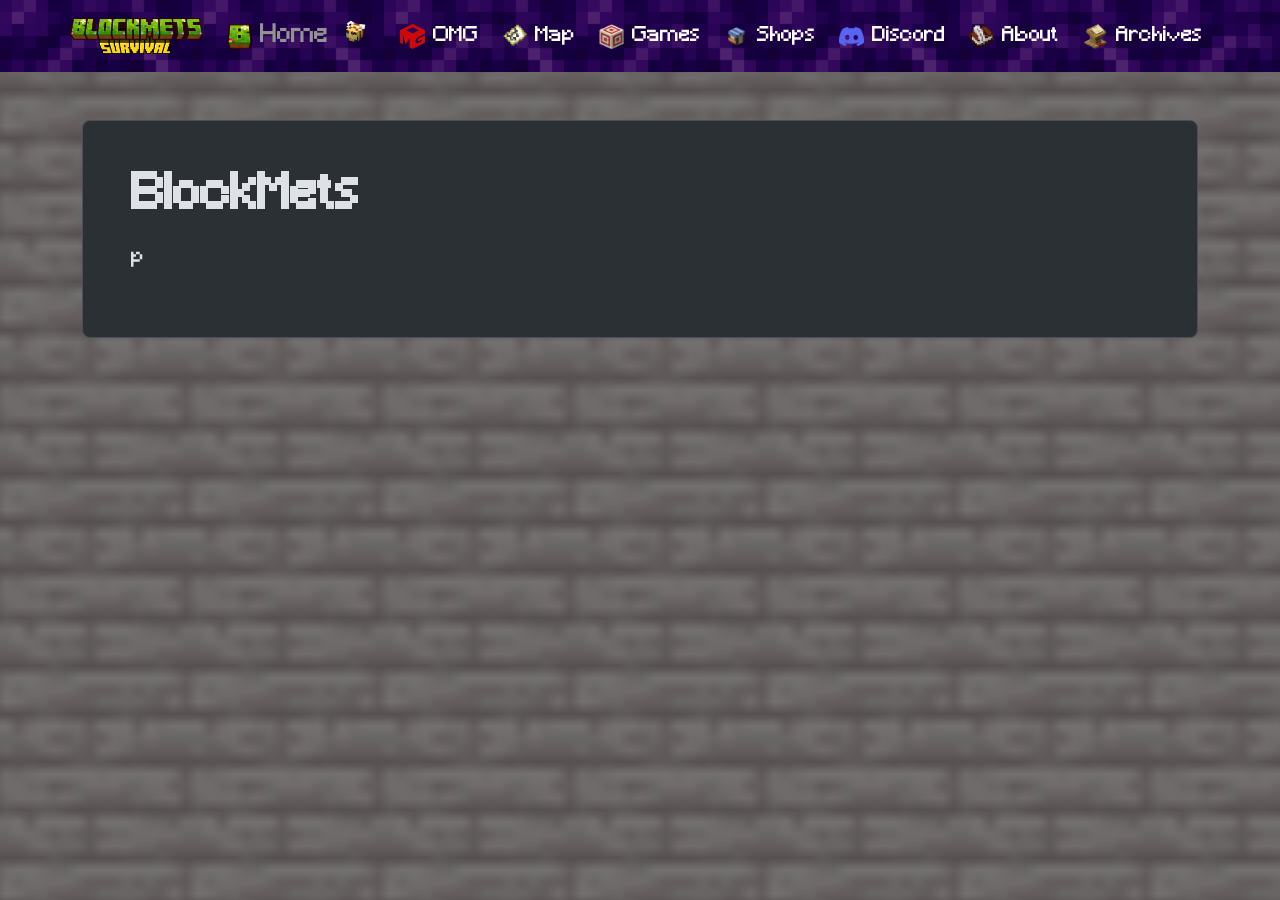
==== index.html @ 0b5d249c "made archive page just missing download for 2025-2026" ====
<!DOCTYPE html>
<html data-bs-theme="dark" lang="en">
<head>
    <meta charset="UTF-8">
    <meta name="viewport" content="width=device-width, initial-scale=1.0">
    <link rel="icon" type="image/png" href="assets/img/icons/index-icon.png">
    <title>BlockMets</title>
    <link href="https://cdn.jsdelivr.net/npm/bootstrap@5.3.3/dist/css/bootstrap.min.css" rel="stylesheet">
    <link href="css/global.css" rel="stylesheet">
    <link href="css/texture-background.css" rel="stylesheet">
    <link href="css/header.css" rel="stylesheet">
    <script defer src="js/settings.js"></script>
    <script defer src="js/render-components.js"></script>
</head>
<body class="bg-body text-body">
    <div id="header"></div>

    <main class="container py-5">
        <div class="p-4 p-md-5 mb-4 rounded-3 bg-body-tertiary border">
            <div class="col-lg-8 px-0">
                <h1 class="display-5 fw-bold">BlockMets</h1>
                <p class="lead my-3">p</p>
            </div>
        </div>
    </main>

    <script src="https://cdn.jsdelivr.net/npm/bootstrap@5.3.3/dist/js/bootstrap.bundle.min.js"></script>
</body>
</html>
---- css/global.css ----
@font-face {
	font-family: "Minecraft";
	src: url("../assets/fonts/Minecraft.ttf") format("truetype");
	font-weight: normal;
	font-style: normal;
	font-display: swap;
}

body {
	font-family: "Minecraft", sans-serif;
}
---- css/texture-background.css ----
.mc-texture-background {
	background-color: #121212;
	background-image: linear-gradient(rgba(0, 0, 0, 0.55), rgba(0, 0, 0, 0.55)), var(--mc-texture-image);
	background-repeat: repeat;
	background-size: 192px 192px;
	background-attachment: fixed;
    image-rendering: crisp-edges;
}
---- css/header.css ----
.header-background {
	background-image: linear-gradient(rgba(0, 0, 0, 0.45), rgba(0, 0, 0, 0.45)), url("../assets/img/minecraft-Textures/portal.gif");
	background-repeat: repeat;
	background-size: 192px 192px;
	
}

.navbar-nav .nav-link {
	font-size: 20px;
	color: #fff;
	transition: color 0.5s ease, font-size 0.5s ease;
}

.navbar-nav .nav-link:hover,
.navbar-nav .nav-link:focus,
.navbar-nav .nav-link.active {
	font-size: 25px;
	color: #939393;
}

.navbar-nav .nav-link .nav-link-bee {
	width: 40px;
	height: 40px;
	object-fit: contain;
	flex-shrink: 0;
}
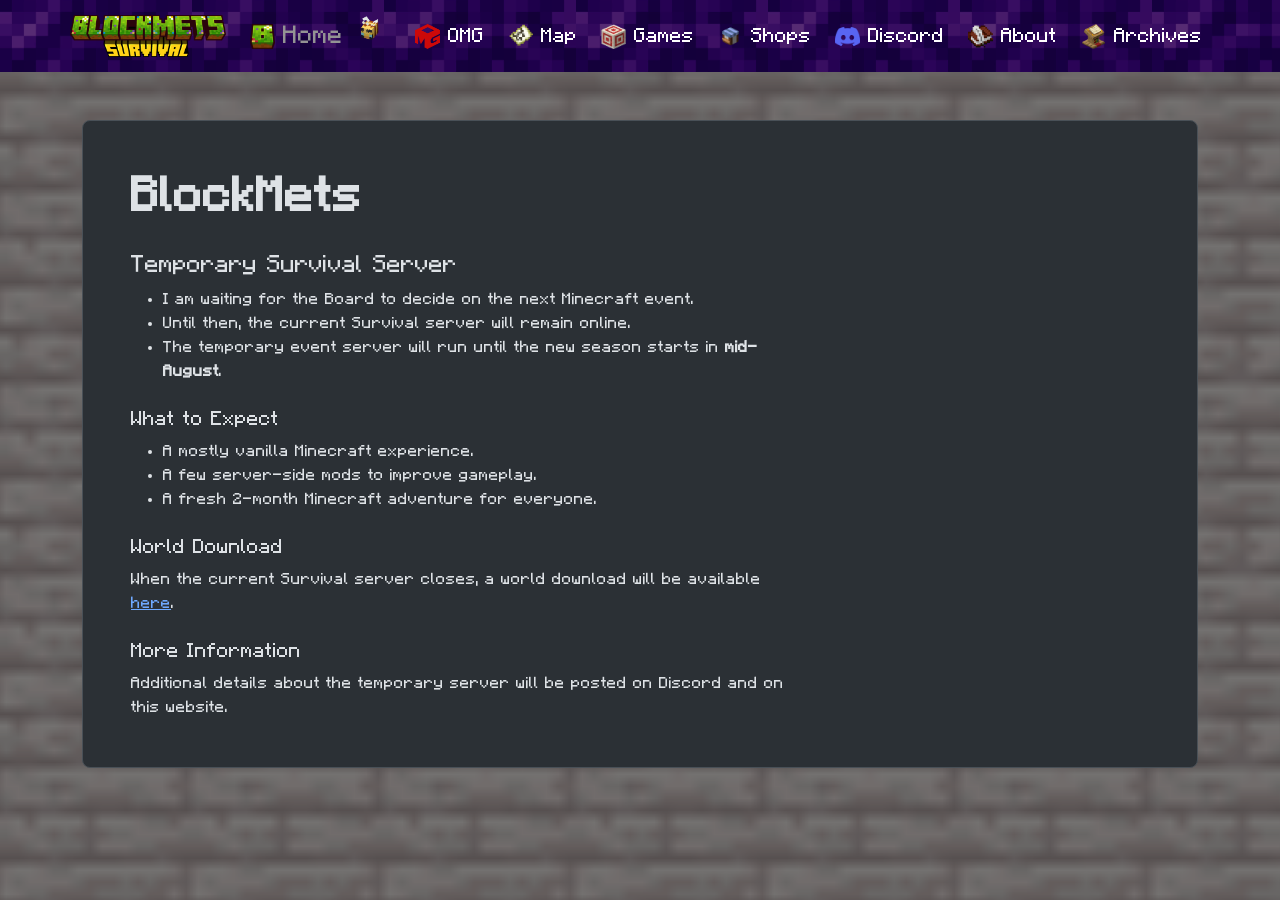
==== commit 8bbc339b: "temp home page and font switch" ====
--- a/index.html
+++ b/index.html
@@ -19,7 +19,25 @@
         <div class="p-4 p-md-5 mb-4 rounded-3 bg-body-tertiary border">
             <div class="col-lg-8 px-0">
                 <h1 class="display-5 fw-bold">BlockMets</h1>
-                <p class="lead my-3">p</p>
+                <h2 class="h4 mt-4">Temporary Survival Server</h2>
+                <ul class="mb-4">
+                    <li>I am waiting for the Board to decide on the next Minecraft event.</li>
+                    <li>Until then, the current Survival server will remain online.</li>
+                    <li>The temporary event server will run until the new season starts in <strong>mid-August</strong>.</li>
+                </ul>
+
+                <h3 class="h5">What to Expect</h3>
+                <ul class="mb-4">
+                    <li>A mostly vanilla Minecraft experience.</li>
+                    <li>A few server-side mods to improve gameplay.</li>
+                    <li>A fresh 2-month Minecraft adventure for everyone.</li>
+                </ul>
+
+                <h3 class="h5">World Download</h3>
+                <p class="mb-4">When the current Survival server closes, a world download will be available <a href="archive.html">here</a>.</p>
+
+                <h3 class="h5">More Information</h3>
+                <p class="mb-0">Additional details about the temporary server will be posted on Discord and on this website.</p>
             </div>
         </div>
     </main>
--- a/css/global.css
+++ b/css/global.css
@@ -1,6 +1,6 @@
 @font-face {
 	font-family: "Minecraft";
-	src: url("../assets/fonts/Minecraft.ttf") format("truetype");
+	src: url("../assets/fonts/1_Minecraft-Regular.otf") format("opentype");
 	font-weight: normal;
 	font-style: normal;
 	font-display: swap;
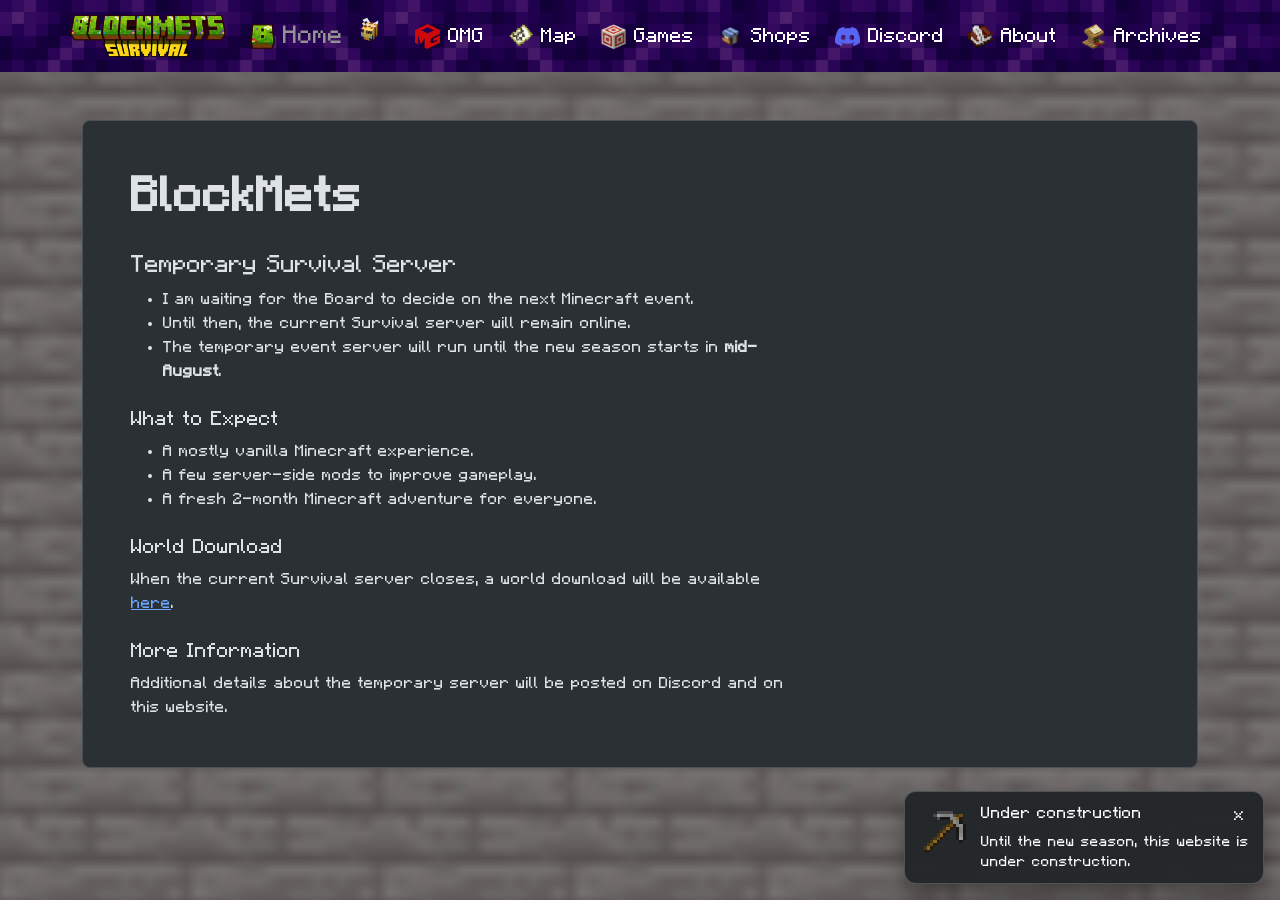
==== commit 10449e57: "sticky header" ====
--- a/index.html
+++ b/index.html
@@ -13,7 +13,7 @@
     <script defer src="js/render-components.js"></script>
 </head>
 <body class="bg-body text-body">
-    <div id="header"></div>
+    <div id="header" class="sticky-top"></div>
 
     <main class="container py-5">
         <div class="p-4 p-md-5 mb-4 rounded-3 bg-body-tertiary border">
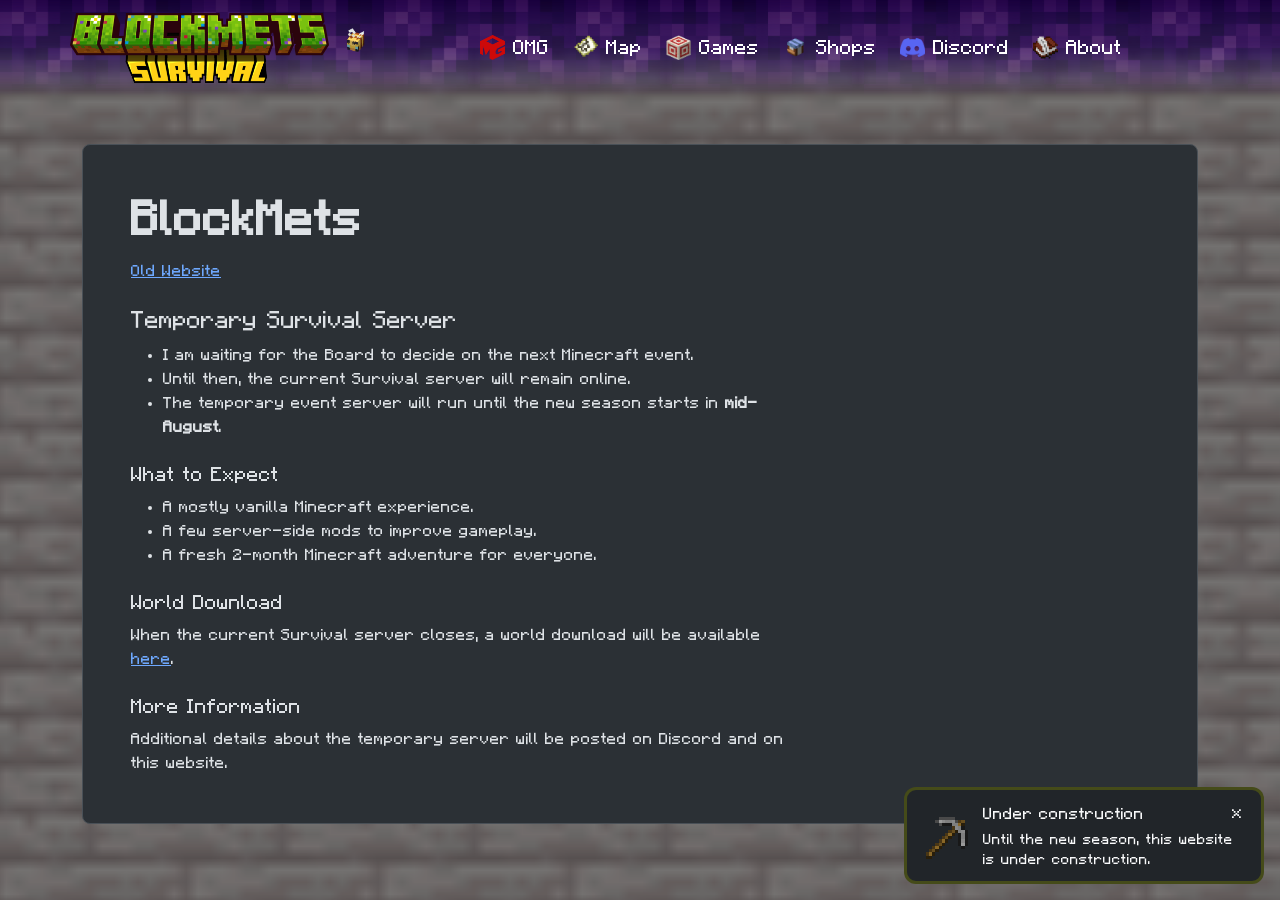
==== commit 051f03bf: "See all changes in the description - old website button linking right now - moved archive from heade" ====
--- a/index.html
+++ b/index.html
@@ -1,5 +1,6 @@
 <!DOCTYPE html>
 <html data-bs-theme="dark" lang="en">
+
 <head>
     <meta charset="UTF-8">
     <meta name="viewport" content="width=device-width, initial-scale=1.0">
@@ -12,6 +13,7 @@
     <script defer src="js/settings.js"></script>
     <script defer src="js/render-components.js"></script>
 </head>
+
 <body class="bg-body text-body">
     <div id="header" class="sticky-top"></div>
 
@@ -19,11 +21,13 @@
         <div class="p-4 p-md-5 mb-4 rounded-3 bg-body-tertiary border">
             <div class="col-lg-8 px-0">
                 <h1 class="display-5 fw-bold">BlockMets</h1>
+                <a href="https://sspect.github.io/blockmets-2025-2026/">Old Website</a>
                 <h2 class="h4 mt-4">Temporary Survival Server</h2>
                 <ul class="mb-4">
                     <li>I am waiting for the Board to decide on the next Minecraft event.</li>
                     <li>Until then, the current Survival server will remain online.</li>
-                    <li>The temporary event server will run until the new season starts in <strong>mid-August</strong>.</li>
+                    <li>The temporary event server will run until the new season starts in <strong>mid-August</strong>.
+                    </li>
                 </ul>
 
                 <h3 class="h5">What to Expect</h3>
@@ -34,14 +38,17 @@
                 </ul>
 
                 <h3 class="h5">World Download</h3>
-                <p class="mb-4">When the current Survival server closes, a world download will be available <a href="archive.html">here</a>.</p>
+                <p class="mb-4">When the current Survival server closes, a world download will be available <a
+                        href="archive.html">here</a>.</p>
 
                 <h3 class="h5">More Information</h3>
-                <p class="mb-0">Additional details about the temporary server will be posted on Discord and on this website.</p>
+                <p class="mb-0">Additional details about the temporary server will be posted on Discord and on this
+                    website.</p>
             </div>
         </div>
     </main>
 
     <script src="https://cdn.jsdelivr.net/npm/bootstrap@5.3.3/dist/js/bootstrap.bundle.min.js"></script>
 </body>
+
 </html>
--- a/css/global.css
+++ b/css/global.css
@@ -9,3 +9,21 @@
 body {
 	font-family: "Minecraft", sans-serif;
 }
+
+a,
+.btn,
+button,
+input[type="button"],
+input[type="submit"],
+input[type="reset"],
+label[for],
+select,
+summary,
+[role="button"] {
+	cursor: url("[data-uri]"), pointer;
+}
+
+
+body{
+cursor:url("[data-uri]"), auto;
+}
--- a/css/header.css
+++ b/css/header.css
@@ -1,8 +1,24 @@
 .header-background {
-	background-image: linear-gradient(rgba(0, 0, 0, 0.45), rgba(0, 0, 0, 0.45)), url("../assets/img/minecraft-Textures/portal.gif");
+	position: relative;
+	overflow: hidden;
+}
+
+.header-background::before {
+	content: "";
+	position: absolute;
+	inset: 0;
+	background-image: linear-gradient(to bottom, rgba(0, 0, 0, 0.55) 0%, rgba(0, 0, 0, 0.2) 50%, rgba(0, 0, 0, 0) 100%), url("../assets/img/minecraft-Textures/portal.gif");
 	background-repeat: repeat;
 	background-size: 192px 192px;
-	
+	-webkit-mask-image: linear-gradient(to bottom, rgba(0, 0, 0, 1) 0%, rgba(0, 0, 0, 0.7) 55%, rgba(0, 0, 0, 0) 100%);
+	mask-image: linear-gradient(to bottom, rgba(0, 0, 0, 1) 0%, rgba(0, 0, 0, 0.7) 55%, rgba(0, 0, 0, 0) 100%);
+	pointer-events: none;
+	z-index: 0;
+}
+
+.header-background > * {
+	position: relative;
+	z-index: 1;
 }
 
 .navbar-nav .nav-link {
@@ -23,4 +39,22 @@
 	height: 40px;
 	object-fit: contain;
 	flex-shrink: 0;
+}
+
+.navbar-brand .navbar-brand-bee {
+	width: 40px;
+	height: 40px;
+	margin-left: 8px;
+	object-fit: contain;
+	flex-shrink: 0;
+}
+
+.navbar-brand .img-fluid {
+	transition: transform 0.25s ease;
+	transform-origin: center;
+}
+
+.navbar-brand:hover .img-fluid,
+.navbar-brand:focus-visible .img-fluid {
+	transform: scale(1.06);
 }
